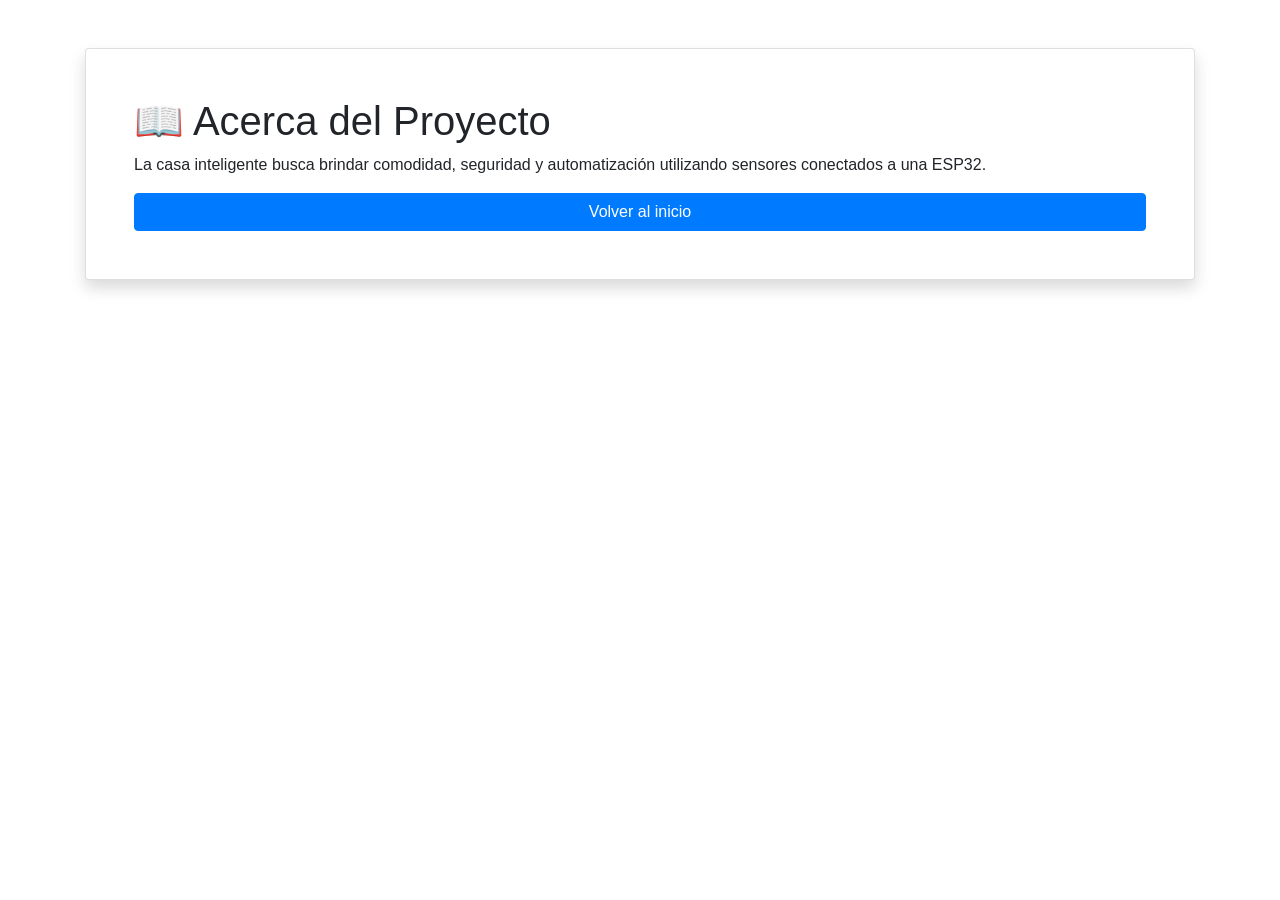
==== about.html @ 9dbe4276 "Add files via upload" ====
<!DOCTYPE html>
<html lang="es">
<head>
  <meta charset="UTF-8">

  <meta name="viewport"
  content="width=device-width, initial-scale=1.0">

  <link rel="stylesheet"
  href="https://stackpath.bootstrapcdn.com/bootstrap/4.5.2/css/bootstrap.min.css">

  <link rel="stylesheet" href="./css/acercade.css">

  <title>Acerca de</title>
</head>

<body>

<div class="container mt-5">

  <div class="card p-5 shadow">

    <h1>📖 Acerca del Proyecto</h1>
    <title>Informacion sobre el Proyecto</title>

    <p>
      La casa inteligente busca brindar comodidad, seguridad y automatización utilizando sensores conectados a una ESP32.
    </p>

    <a href="index.html" class="btn btn-primary">
      Volver al inicio
    </a>

  </div>

</div>

</body>
</html>
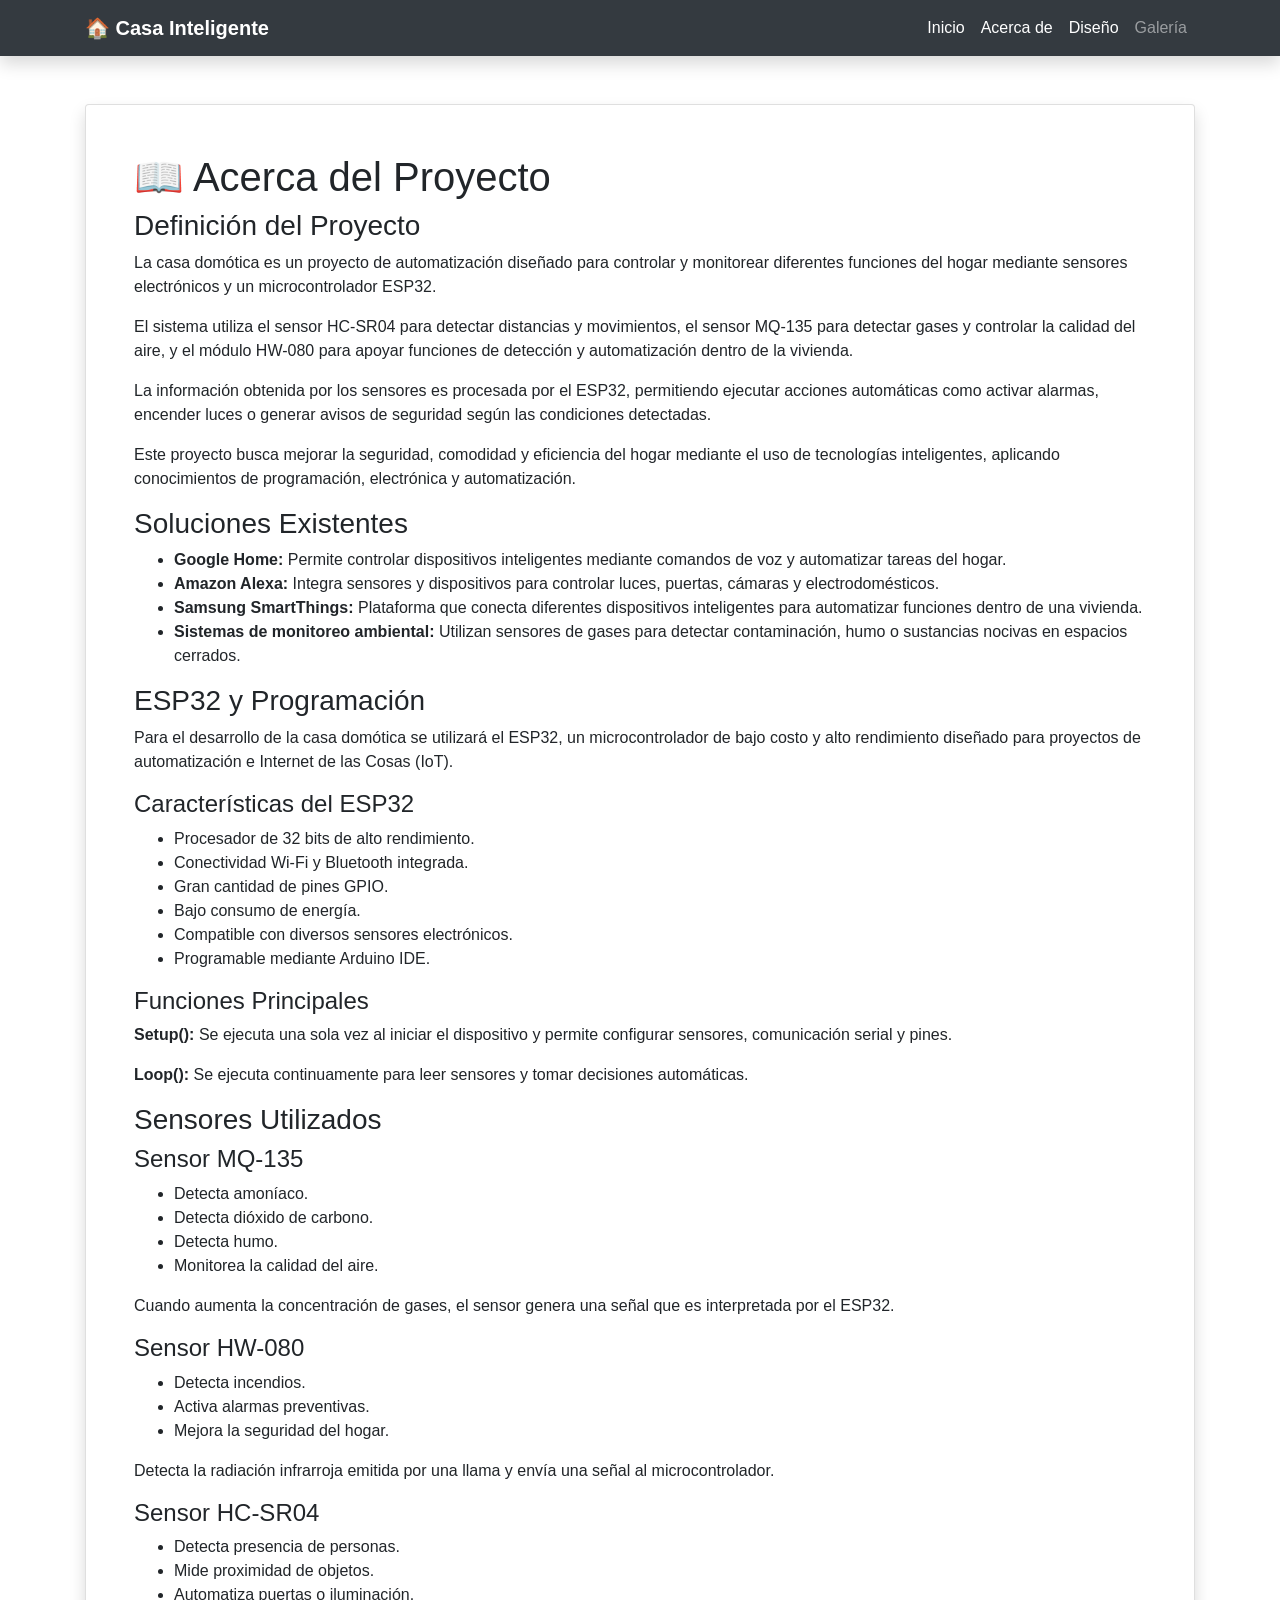
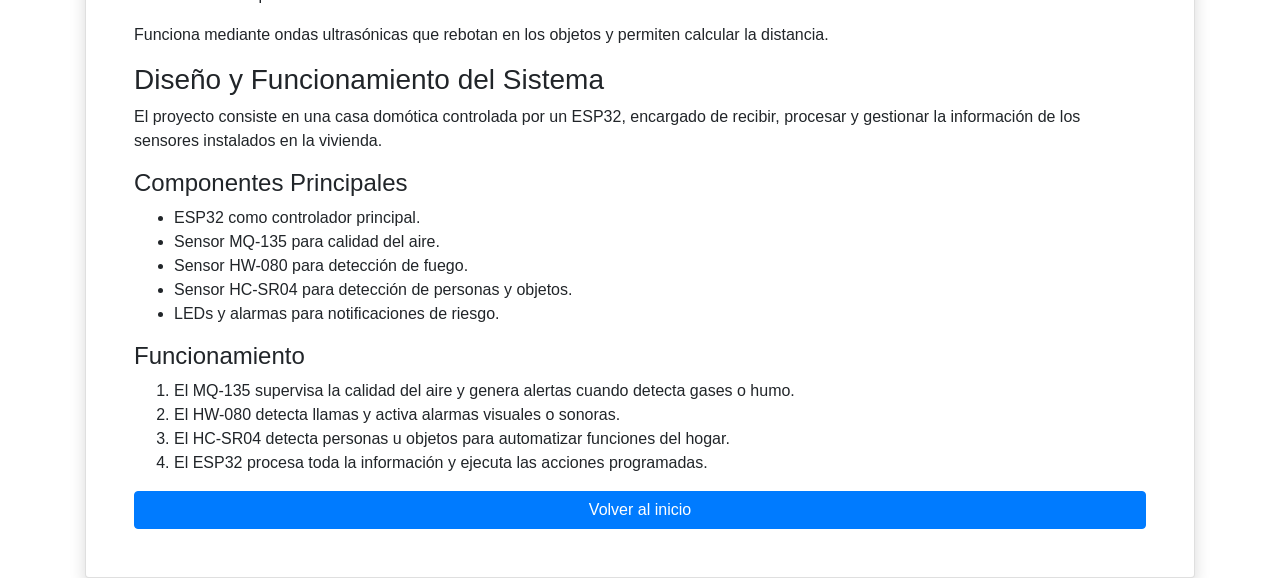
==== commit e042f30e: "Add files via upload" ====
--- a/about.html
+++ b/about.html
@@ -15,17 +15,207 @@
 </head>
 
 <body>
+   <!-- NAVBAR -->
+  <nav class="navbar navbar-expand-lg navbar-dark bg-dark shadow">
+
+    <div class="container">
+
+      <a class="navbar-brand font-weight-bold"
+        href="index.html">
+
+        🏠 Casa Inteligente
+
+      </a>
+
+      <!-- BOTÓN -->
+      <button class="navbar-toggler"
+        type="button"
+        data-toggle="collapse"
+        data-target="#menu">
+
+        <span class="navbar-toggler-icon"></span>
+
+      </button>
+
+      <!-- MENÚ -->
+      <div class="collapse navbar-collapse"
+        id="menu">
+
+        <ul class="navbar-nav ml-auto">
+
+          <li class="nav-item">
+            <a class="nav-link active"
+              href="index.html">
+
+              Inicio
+
+            </a>
+          </li>
+
+          <li class="nav-item">
+            <a class="nav-link active"
+              href="about.html">
+
+              Acerca de
+
+            </a>
+          </li>
+
+          <li class="nav-item">
+            <a class="nav-link active"
+              href="desing.html">
+
+              Diseño
+
+            </a>
+          </li>
+
+          <li class="nav-item">
+            <a class="nav-link"
+              href="gallery.html">
+
+              Galería
+
+            </a>
+          </li>
+
+        </ul>
+
+      </div>
+
+    </div>
+
+  </nav>
 
 <div class="container mt-5">
 
   <div class="card p-5 shadow">
 
     <h1>📖 Acerca del Proyecto</h1>
-    <title>Informacion sobre el Proyecto</title>
-
-    <p>
-      La casa inteligente busca brindar comodidad, seguridad y automatización utilizando sensores conectados a una ESP32.
-    </p>
+
+<h3>Definición del Proyecto</h3>
+
+<p>
+La casa domótica es un proyecto de automatización diseñado para controlar y monitorear diferentes funciones del hogar mediante sensores electrónicos y un microcontrolador ESP32.
+</p>
+
+<p>
+El sistema utiliza el sensor HC-SR04 para detectar distancias y movimientos, el sensor MQ-135 para detectar gases y controlar la calidad del aire, y el módulo HW-080 para apoyar funciones de detección y automatización dentro de la vivienda.
+</p>
+
+<p>
+La información obtenida por los sensores es procesada por el ESP32, permitiendo ejecutar acciones automáticas como activar alarmas, encender luces o generar avisos de seguridad según las condiciones detectadas.
+</p>
+
+<p>
+Este proyecto busca mejorar la seguridad, comodidad y eficiencia del hogar mediante el uso de tecnologías inteligentes, aplicando conocimientos de programación, electrónica y automatización.
+</p>
+
+<h3>Soluciones Existentes</h3>
+
+<ul>
+  <li><strong>Google Home:</strong> Permite controlar dispositivos inteligentes mediante comandos de voz y automatizar tareas del hogar.</li>
+
+  <li><strong>Amazon Alexa:</strong> Integra sensores y dispositivos para controlar luces, puertas, cámaras y electrodomésticos.</li>
+
+  <li><strong>Samsung SmartThings:</strong> Plataforma que conecta diferentes dispositivos inteligentes para automatizar funciones dentro de una vivienda.</li>
+
+  <li><strong>Sistemas de monitoreo ambiental:</strong> Utilizan sensores de gases para detectar contaminación, humo o sustancias nocivas en espacios cerrados.</li>
+</ul>
+
+<h3>ESP32 y Programación</h3>
+
+<p>
+Para el desarrollo de la casa domótica se utilizará el ESP32, un microcontrolador de bajo costo y alto rendimiento diseñado para proyectos de automatización e Internet de las Cosas (IoT).
+</p>
+
+<h4>Características del ESP32</h4>
+
+<ul>
+  <li>Procesador de 32 bits de alto rendimiento.</li>
+  <li>Conectividad Wi-Fi y Bluetooth integrada.</li>
+  <li>Gran cantidad de pines GPIO.</li>
+  <li>Bajo consumo de energía.</li>
+  <li>Compatible con diversos sensores electrónicos.</li>
+  <li>Programable mediante Arduino IDE.</li>
+</ul>
+
+<h4>Funciones Principales</h4>
+
+<p>
+<strong>Setup():</strong> Se ejecuta una sola vez al iniciar el dispositivo y permite configurar sensores, comunicación serial y pines.
+</p>
+
+<p>
+<strong>Loop():</strong> Se ejecuta continuamente para leer sensores y tomar decisiones automáticas.
+</p>
+
+<h3>Sensores Utilizados</h3>
+
+<h4>Sensor MQ-135</h4>
+
+<ul>
+  <li>Detecta amoníaco.</li>
+  <li>Detecta dióxido de carbono.</li>
+  <li>Detecta humo.</li>
+  <li>Monitorea la calidad del aire.</li>
+</ul>
+
+<p>
+Cuando aumenta la concentración de gases, el sensor genera una señal que es interpretada por el ESP32.
+</p>
+
+<h4>Sensor HW-080</h4>
+
+<ul>
+  <li>Detecta incendios.</li>
+  <li>Activa alarmas preventivas.</li>
+  <li>Mejora la seguridad del hogar.</li>
+</ul>
+
+<p>
+Detecta la radiación infrarroja emitida por una llama y envía una señal al microcontrolador.
+</p>
+
+<h4>Sensor HC-SR04</h4>
+
+<ul>
+  <li>Detecta presencia de personas.</li>
+  <li>Mide proximidad de objetos.</li>
+  <li>Automatiza puertas o iluminación.</li>
+</ul>
+
+<p>
+Funciona mediante ondas ultrasónicas que rebotan en los objetos y permiten calcular la distancia.
+</p>
+
+<h3>Diseño y Funcionamiento del Sistema</h3>
+
+<p>
+El proyecto consiste en una casa domótica controlada por un ESP32, encargado de recibir, procesar y gestionar la información de los sensores instalados en la vivienda.
+</p>
+
+<h4>Componentes Principales</h4>
+
+<ul>
+  <li>ESP32 como controlador principal.</li>
+  <li>Sensor MQ-135 para calidad del aire.</li>
+  <li>Sensor HW-080 para detección de fuego.</li>
+  <li>Sensor HC-SR04 para detección de personas y objetos.</li>
+  <li>LEDs y alarmas para notificaciones de riesgo.</li>
+</ul>
+
+<h4>Funcionamiento</h4>
+
+<ol>
+  <li>El MQ-135 supervisa la calidad del aire y genera alertas cuando detecta gases o humo.</li>
+
+  <li>El HW-080 detecta llamas y activa alarmas visuales o sonoras.</li>
+
+  <li>El HC-SR04 detecta personas u objetos para automatizar funciones del hogar.</li>
+
+  <li>El ESP32 procesa toda la información y ejecuta las acciones programadas.</li>
+</ol>
 
     <a href="index.html" class="btn btn-primary">
       Volver al inicio
